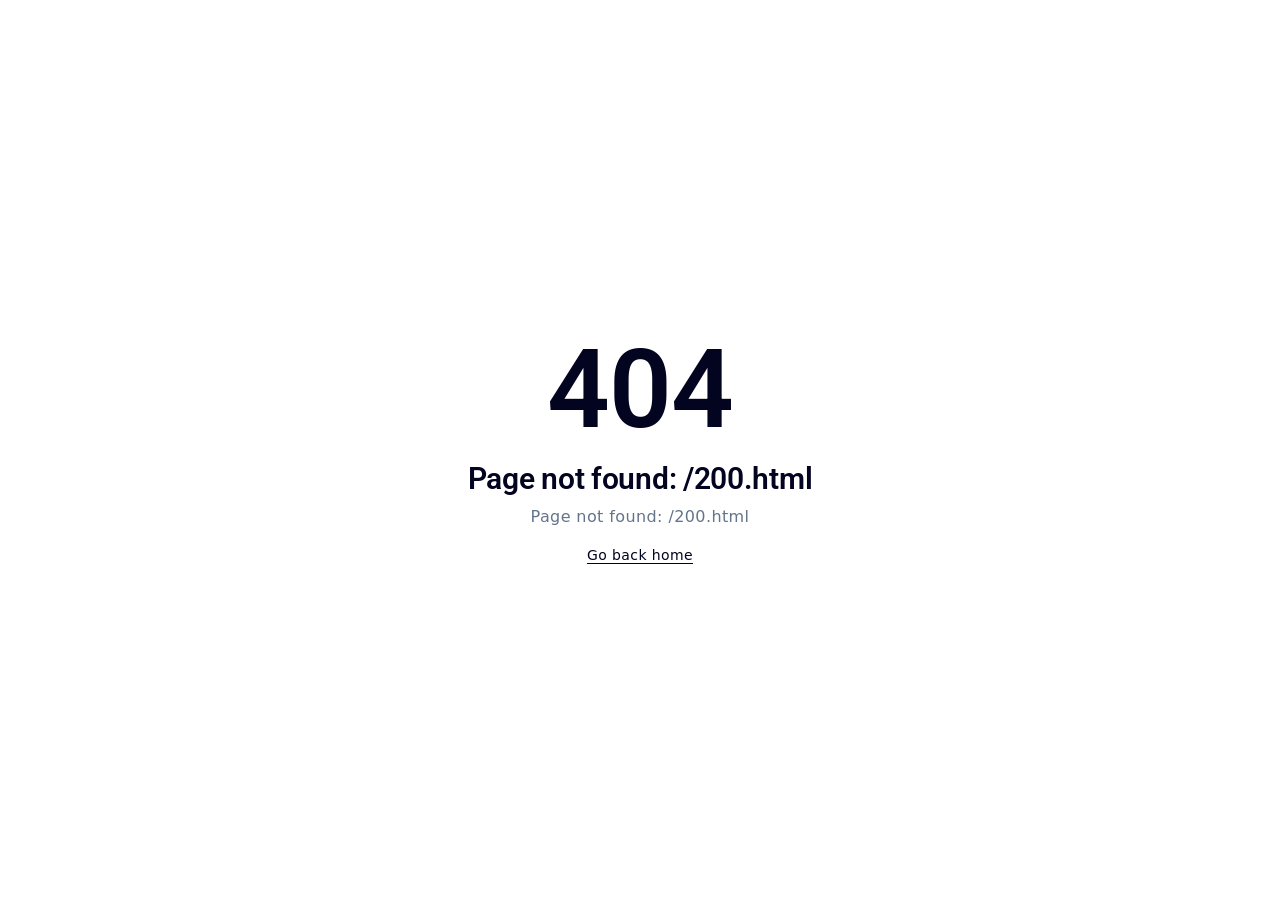
==== 200.html @ a13f9a9d "build 2" ====
<!DOCTYPE html><html  lang="ru"><head><meta charset="utf-8"><meta name="viewport" content="width=device-width, initial-scale=1"><title>Landdes Awards — Лучший ландшафтный дизайн 2026</title><script type="importmap">{"imports":{"#entry":"/_nuxt/BQQz75aR.js"}}</script><link rel="stylesheet" href="/_nuxt/entry.EcX6cOQs.css" crossorigin><link rel="modulepreload" as="script" crossorigin href="/_nuxt/BQQz75aR.js"><link rel="modulepreload" as="script" crossorigin href="/_nuxt/Dq4jYd32.js"><link rel="modulepreload" as="script" crossorigin href="/_nuxt/DKOKXO7L.js"><script type="module" src="/_nuxt/BQQz75aR.js" crossorigin></script><link rel="prefetch" as="script" crossorigin href="/_nuxt/DcgBJ-4U.js"><link rel="prefetch" as="script" crossorigin href="/_nuxt/CgiiPdsq.js"><meta name="description" content="Независимый конкурс в сфере ландшафтного дизайна. Определите победителя народным голосованием."></head><body><div id="__nuxt"></div><div id="teleports"></div><script>window.__NUXT__={};window.__NUXT__.config={public:{},app:{baseURL:"/",buildId:"9a06eee6-d10e-4f73-b62c-2b2a1539cd68",buildAssetsDir:"/_nuxt/",cdnURL:""}}</script><script type="application/json" data-nuxt-data="nuxt-app" data-ssr="false" id="__NUXT_DATA__">[{"prerenderedAt":1,"serverRendered":2},1787325636079,false]</script></body></html>
---- _nuxt/entry.EcX6cOQs.css ----
@import "https://fonts.googleapis.com/css2?family=Roboto:wght@300;400;500;700;900&display=swap";:root{--green:#2a7d2e;--green-light:#4caf50;--dark:#1e1e1e;--muted:#5f6b60;--line:#e4eae5;--container:1440px;--gutter:70px;--radius:12px}*,:after,:before{box-sizing:border-box}html{scroll-behavior:smooth}body{color:var(--dark);background:#fff;font-size:16px;line-height:1.6}body,h1,h2,h3,h4{margin:0;font-family:Roboto,system-ui,sans-serif}h1,h2,h3,h4{letter-spacing:-.01em;line-height:1.15}p{margin:0}a{color:inherit;text-decoration:none}img{max-width:100%;display:block}ul{margin:0;padding:0;list-style:none}.container{width:100%;max-width:var(--container);padding-inline:var(--gutter);margin-inline:auto}.container--flush{padding-inline:0}.btn{cursor:pointer;border:1px solid #0000;border-radius:6px;justify-content:center;align-items:center;gap:8px;padding:12px 26px;font-family:Roboto,sans-serif;font-size:15px;font-weight:500;transition:background-color .2s,color .2s,border-color .2s;display:inline-flex}.btn--primary{background:var(--green);color:#fff}.btn--primary:hover{background:#22682a}.btn--outline{color:var(--green);border-color:var(--green);background:#fff}.btn--outline:hover{background:var(--green);color:#fff}.section{padding:96px 0;position:relative}.eyebrow{color:var(--green);align-items:center;gap:8px;font-family:Roboto,sans-serif;font-size:20px;font-weight:700;display:inline-flex}.eyebrow img{width:20px}.section-title{margin-top:14px;font-size:clamp(30px,3.8vw,54px);font-weight:700;line-height:1.25}.section-title span{color:var(--green)}.lead{color:var(--muted);max-width:46ch;margin-top:18px;font-size:17px}@media (width<=1200px){:root{--gutter:40px}}@media (width<=900px){:root{--gutter:24px}.section{padding:64px 0}.lead{max-width:none}}@media (width<=600px){:root{--gutter:16px}body{font-size:15px}.section{padding:48px 0}.btn{padding:12px 20px;font-size:14px}}
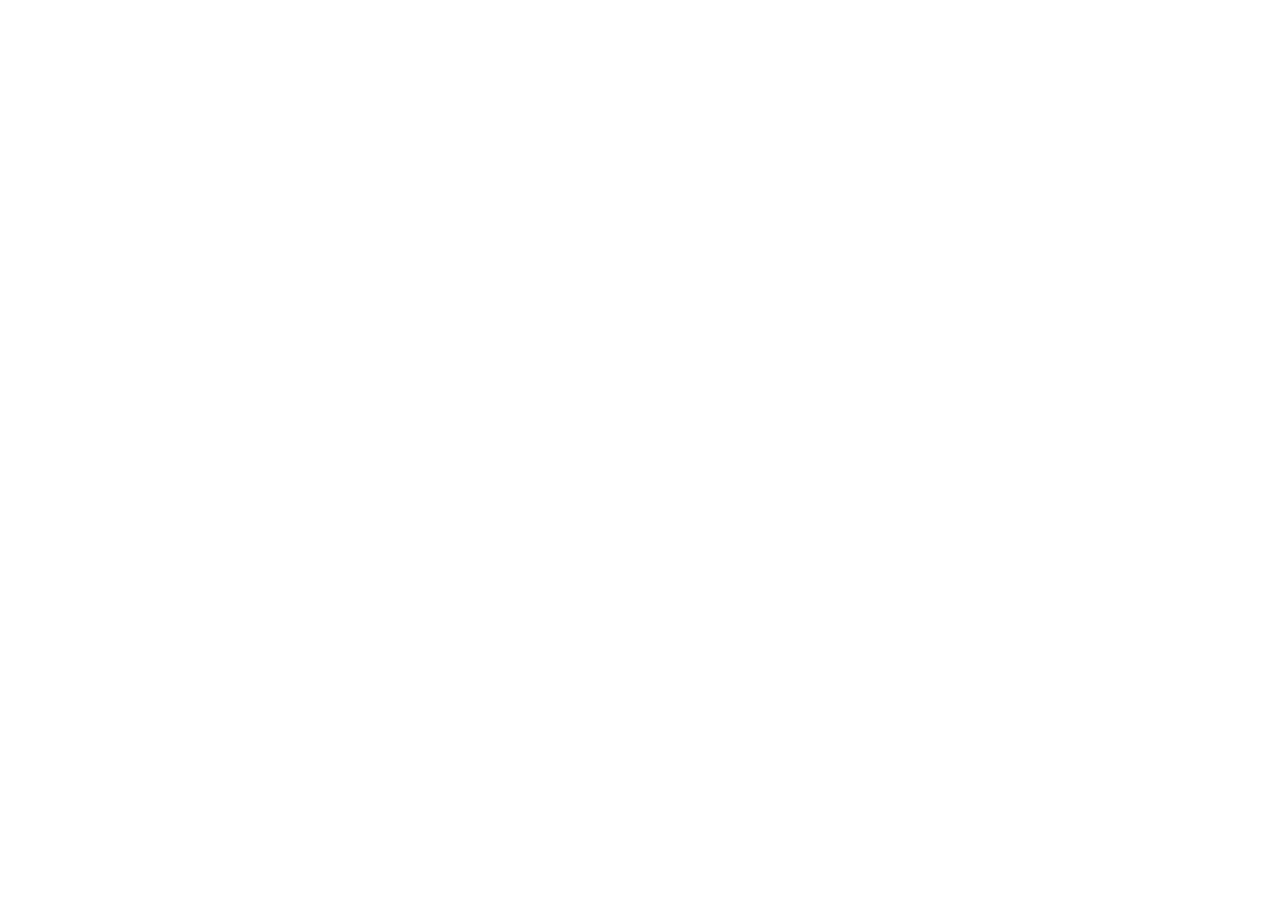
==== commit 926e57fd: "build_3" ====
--- a/200.html
+++ b/200.html
@@ -1 +1 @@
-<!DOCTYPE html><html  lang="ru"><head><meta charset="utf-8"><meta name="viewport" content="width=device-width, initial-scale=1"><title>Landdes Awards — Лучший ландшафтный дизайн 2026</title><script type="importmap">{"imports":{"#entry":"/_nuxt/BQQz75aR.js"}}</script><link rel="stylesheet" href="/_nuxt/entry.EcX6cOQs.css" crossorigin><link rel="modulepreload" as="script" crossorigin href="/_nuxt/BQQz75aR.js"><link rel="modulepreload" as="script" crossorigin href="/_nuxt/Dq4jYd32.js"><link rel="modulepreload" as="script" crossorigin href="/_nuxt/DKOKXO7L.js"><script type="module" src="/_nuxt/BQQz75aR.js" crossorigin></script><link rel="prefetch" as="script" crossorigin href="/_nuxt/DcgBJ-4U.js"><link rel="prefetch" as="script" crossorigin href="/_nuxt/CgiiPdsq.js"><meta name="description" content="Независимый конкурс в сфере ландшафтного дизайна. Определите победителя народным голосованием."></head><body><div id="__nuxt"></div><div id="teleports"></div><script>window.__NUXT__={};window.__NUXT__.config={public:{},app:{baseURL:"/",buildId:"9a06eee6-d10e-4f73-b62c-2b2a1539cd68",buildAssetsDir:"/_nuxt/",cdnURL:""}}</script><script type="application/json" data-nuxt-data="nuxt-app" data-ssr="false" id="__NUXT_DATA__">[{"prerenderedAt":1,"serverRendered":2},1787325636079,false]</script></body></html>+<!DOCTYPE html><html  lang="ru"><head><meta charset="utf-8"><meta name="viewport" content="width=device-width, initial-scale=1"><title>Landdes Awards — Лучший ландшафтный дизайн 2026</title><script type="importmap">{"imports":{"#entry":"/landscape_preview/_nuxt/BQQz75aR.js"}}</script><link rel="stylesheet" href="/landscape_preview/_nuxt/entry.EcX6cOQs.css" crossorigin><link rel="modulepreload" as="script" crossorigin href="/landscape_preview/_nuxt/BQQz75aR.js"><link rel="modulepreload" as="script" crossorigin href="/landscape_preview/_nuxt/Dq4jYd32.js"><link rel="modulepreload" as="script" crossorigin href="/landscape_preview/_nuxt/DKOKXO7L.js"><script type="module" src="/landscape_preview/_nuxt/BQQz75aR.js" crossorigin></script><link rel="prefetch" as="script" crossorigin href="/landscape_preview/_nuxt/DcgBJ-4U.js"><link rel="prefetch" as="script" crossorigin href="/landscape_preview/_nuxt/CgiiPdsq.js"><meta name="description" content="Независимый конкурс в сфере ландшафтного дизайна. Определите победителя народным голосованием."></head><body><div id="__nuxt"></div><div id="teleports"></div><script>window.__NUXT__={};window.__NUXT__.config={public:{},app:{baseURL:"/landscape_preview",buildId:"11275106-c9f3-47a9-a45b-8c27ac40d244",buildAssetsDir:"/_nuxt/",cdnURL:""}}</script><script type="application/json" data-nuxt-data="nuxt-app" data-ssr="false" id="__NUXT_DATA__">[{"prerenderedAt":1,"serverRendered":2},1787326136516,false]</script></body></html>
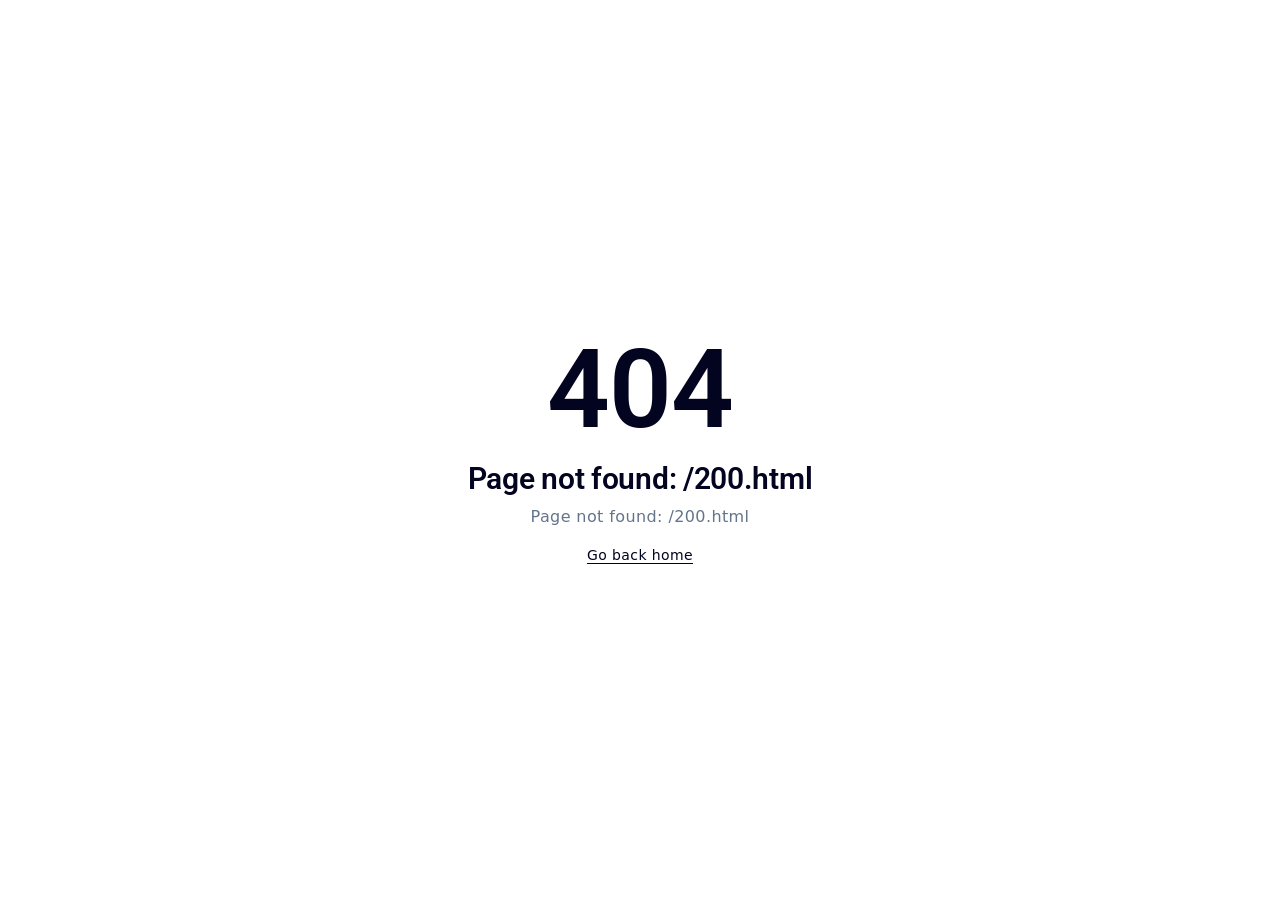
==== commit efbd7858: "build_4" ====
--- a/200.html
+++ b/200.html
@@ -1 +1 @@
-<!DOCTYPE html><html  lang="ru"><head><meta charset="utf-8"><meta name="viewport" content="width=device-width, initial-scale=1"><title>Landdes Awards — Лучший ландшафтный дизайн 2026</title><script type="importmap">{"imports":{"#entry":"/landscape_preview/_nuxt/BQQz75aR.js"}}</script><link rel="stylesheet" href="/landscape_preview/_nuxt/entry.EcX6cOQs.css" crossorigin><link rel="modulepreload" as="script" crossorigin href="/landscape_preview/_nuxt/BQQz75aR.js"><link rel="modulepreload" as="script" crossorigin href="/landscape_preview/_nuxt/Dq4jYd32.js"><link rel="modulepreload" as="script" crossorigin href="/landscape_preview/_nuxt/DKOKXO7L.js"><script type="module" src="/landscape_preview/_nuxt/BQQz75aR.js" crossorigin></script><link rel="prefetch" as="script" crossorigin href="/landscape_preview/_nuxt/DcgBJ-4U.js"><link rel="prefetch" as="script" crossorigin href="/landscape_preview/_nuxt/CgiiPdsq.js"><meta name="description" content="Независимый конкурс в сфере ландшафтного дизайна. Определите победителя народным голосованием."></head><body><div id="__nuxt"></div><div id="teleports"></div><script>window.__NUXT__={};window.__NUXT__.config={public:{},app:{baseURL:"/landscape_preview",buildId:"11275106-c9f3-47a9-a45b-8c27ac40d244",buildAssetsDir:"/_nuxt/",cdnURL:""}}</script><script type="application/json" data-nuxt-data="nuxt-app" data-ssr="false" id="__NUXT_DATA__">[{"prerenderedAt":1,"serverRendered":2},1787326136516,false]</script></body></html>+<!DOCTYPE html><html  lang="ru"><head><meta charset="utf-8"><meta name="viewport" content="width=device-width, initial-scale=1"><title>Landdes Awards — Лучший ландшафтный дизайн 2026</title><script type="importmap">{"imports":{"#entry":"/_nuxt/BQQz75aR.js"}}</script><link rel="stylesheet" href="/_nuxt/entry.EcX6cOQs.css" crossorigin><link rel="modulepreload" as="script" crossorigin href="/_nuxt/BQQz75aR.js"><link rel="modulepreload" as="script" crossorigin href="/_nuxt/Dq4jYd32.js"><link rel="modulepreload" as="script" crossorigin href="/_nuxt/DKOKXO7L.js"><script type="module" src="/_nuxt/BQQz75aR.js" crossorigin></script><link rel="prefetch" as="script" crossorigin href="/_nuxt/DcgBJ-4U.js"><link rel="prefetch" as="script" crossorigin href="/_nuxt/CgiiPdsq.js"><meta name="description" content="Независимый конкурс в сфере ландшафтного дизайна. Определите победителя народным голосованием."></head><body><div id="__nuxt"></div><div id="teleports"></div><script>window.__NUXT__={};window.__NUXT__.config={public:{},app:{baseURL:"/",buildId:"34cde119-3c7c-41f9-afae-27bebb7071be",buildAssetsDir:"/_nuxt/",cdnURL:""}}</script><script type="application/json" data-nuxt-data="nuxt-app" data-ssr="false" id="__NUXT_DATA__">[{"prerenderedAt":1,"serverRendered":2},1787326282668,false]</script></body></html>
--- a/_nuxt/entry.EcX6cOQs.css
+++ b/_nuxt/entry.EcX6cOQs.css
@@ -0,0 +1 @@
+@import "https://fonts.googleapis.com/css2?family=Roboto:wght@300;400;500;700;900&display=swap";:root{--green:#2a7d2e;--green-light:#4caf50;--dark:#1e1e1e;--muted:#5f6b60;--line:#e4eae5;--container:1440px;--gutter:70px;--radius:12px}*,:after,:before{box-sizing:border-box}html{scroll-behavior:smooth}body{color:var(--dark);background:#fff;font-size:16px;line-height:1.6}body,h1,h2,h3,h4{margin:0;font-family:Roboto,system-ui,sans-serif}h1,h2,h3,h4{letter-spacing:-.01em;line-height:1.15}p{margin:0}a{color:inherit;text-decoration:none}img{max-width:100%;display:block}ul{margin:0;padding:0;list-style:none}.container{width:100%;max-width:var(--container);padding-inline:var(--gutter);margin-inline:auto}.container--flush{padding-inline:0}.btn{cursor:pointer;border:1px solid #0000;border-radius:6px;justify-content:center;align-items:center;gap:8px;padding:12px 26px;font-family:Roboto,sans-serif;font-size:15px;font-weight:500;transition:background-color .2s,color .2s,border-color .2s;display:inline-flex}.btn--primary{background:var(--green);color:#fff}.btn--primary:hover{background:#22682a}.btn--outline{color:var(--green);border-color:var(--green);background:#fff}.btn--outline:hover{background:var(--green);color:#fff}.section{padding:96px 0;position:relative}.eyebrow{color:var(--green);align-items:center;gap:8px;font-family:Roboto,sans-serif;font-size:20px;font-weight:700;display:inline-flex}.eyebrow img{width:20px}.section-title{margin-top:14px;font-size:clamp(30px,3.8vw,54px);font-weight:700;line-height:1.25}.section-title span{color:var(--green)}.lead{color:var(--muted);max-width:46ch;margin-top:18px;font-size:17px}@media (width<=1200px){:root{--gutter:40px}}@media (width<=900px){:root{--gutter:24px}.section{padding:64px 0}.lead{max-width:none}}@media (width<=600px){:root{--gutter:16px}body{font-size:15px}.section{padding:48px 0}.btn{padding:12px 20px;font-size:14px}}
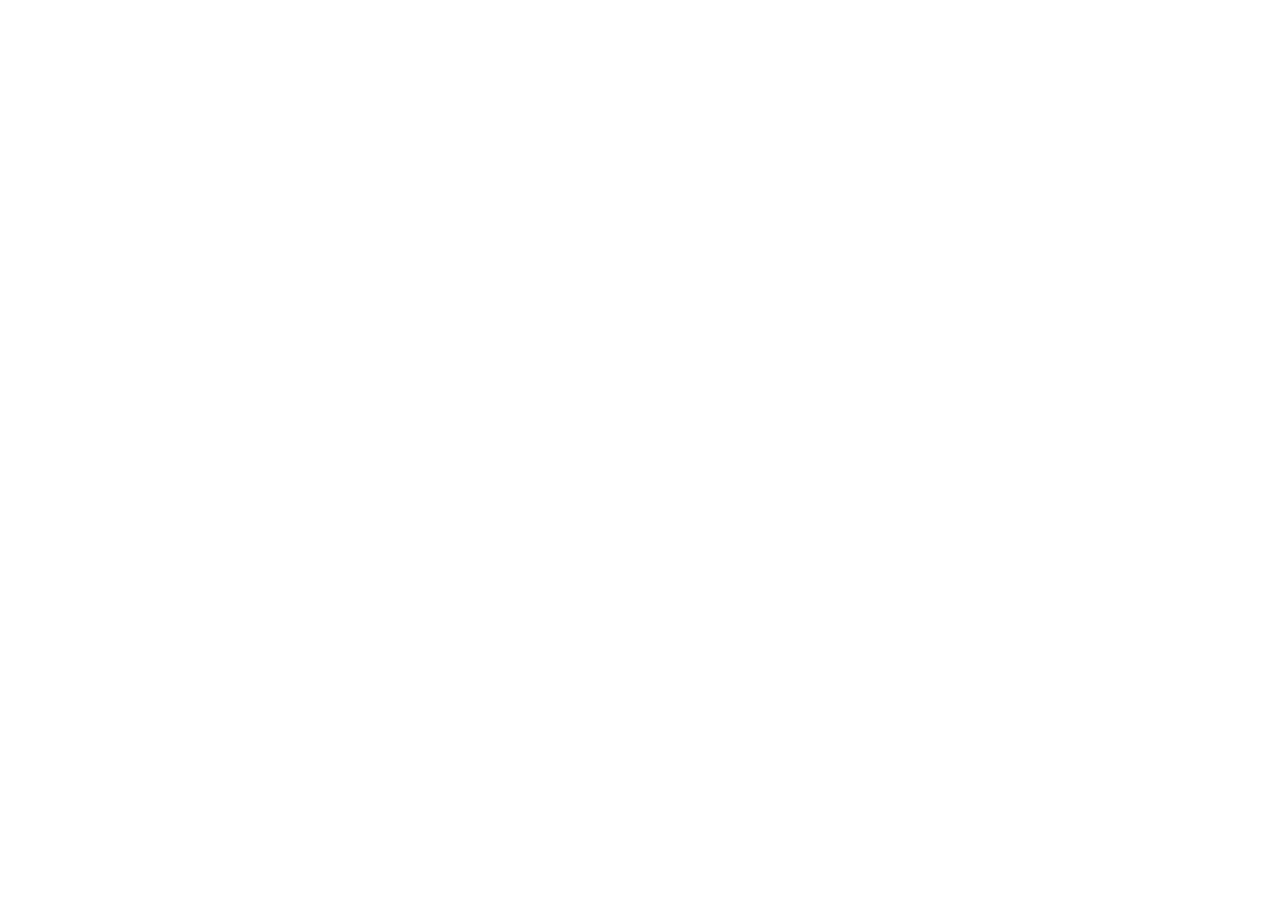
==== commit fa779722: "build_5" ====
--- a/200.html
+++ b/200.html
@@ -1 +1 @@
-<!DOCTYPE html><html  lang="ru"><head><meta charset="utf-8"><meta name="viewport" content="width=device-width, initial-scale=1"><title>Landdes Awards — Лучший ландшафтный дизайн 2026</title><script type="importmap">{"imports":{"#entry":"/_nuxt/BQQz75aR.js"}}</script><link rel="stylesheet" href="/_nuxt/entry.EcX6cOQs.css" crossorigin><link rel="modulepreload" as="script" crossorigin href="/_nuxt/BQQz75aR.js"><link rel="modulepreload" as="script" crossorigin href="/_nuxt/Dq4jYd32.js"><link rel="modulepreload" as="script" crossorigin href="/_nuxt/DKOKXO7L.js"><script type="module" src="/_nuxt/BQQz75aR.js" crossorigin></script><link rel="prefetch" as="script" crossorigin href="/_nuxt/DcgBJ-4U.js"><link rel="prefetch" as="script" crossorigin href="/_nuxt/CgiiPdsq.js"><meta name="description" content="Независимый конкурс в сфере ландшафтного дизайна. Определите победителя народным голосованием."></head><body><div id="__nuxt"></div><div id="teleports"></div><script>window.__NUXT__={};window.__NUXT__.config={public:{},app:{baseURL:"/",buildId:"34cde119-3c7c-41f9-afae-27bebb7071be",buildAssetsDir:"/_nuxt/",cdnURL:""}}</script><script type="application/json" data-nuxt-data="nuxt-app" data-ssr="false" id="__NUXT_DATA__">[{"prerenderedAt":1,"serverRendered":2},1787326282668,false]</script></body></html>+<!DOCTYPE html><html  lang="ru"><head><meta charset="utf-8"><meta name="viewport" content="width=device-width, initial-scale=1"><title>Landdes Awards — Лучший ландшафтный дизайн 2026</title><script type="importmap">{"imports":{"#entry":"/landscape_preview/_nuxt/BQQz75aR.js"}}</script><link rel="stylesheet" href="/landscape_preview/_nuxt/entry.EcX6cOQs.css" crossorigin><link rel="modulepreload" as="script" crossorigin href="/landscape_preview/_nuxt/BQQz75aR.js"><link rel="modulepreload" as="script" crossorigin href="/landscape_preview/_nuxt/Dq4jYd32.js"><link rel="modulepreload" as="script" crossorigin href="/landscape_preview/_nuxt/DKOKXO7L.js"><script type="module" src="/landscape_preview/_nuxt/BQQz75aR.js" crossorigin></script><link rel="prefetch" as="script" crossorigin href="/landscape_preview/_nuxt/DcgBJ-4U.js"><link rel="prefetch" as="script" crossorigin href="/landscape_preview/_nuxt/CgiiPdsq.js"><meta name="description" content="Независимый конкурс в сфере ландшафтного дизайна. Определите победителя народным голосованием."></head><body><div id="__nuxt"></div><div id="teleports"></div><script>window.__NUXT__={};window.__NUXT__.config={public:{},app:{baseURL:"/landscape_preview/",buildId:"5382a110-bb6a-43d2-b536-b8ae97a2d44d",buildAssetsDir:"/_nuxt/",cdnURL:""}}</script><script type="application/json" data-nuxt-data="nuxt-app" data-ssr="false" id="__NUXT_DATA__">[{"prerenderedAt":1,"serverRendered":2},1787326490464,false]</script></body></html>
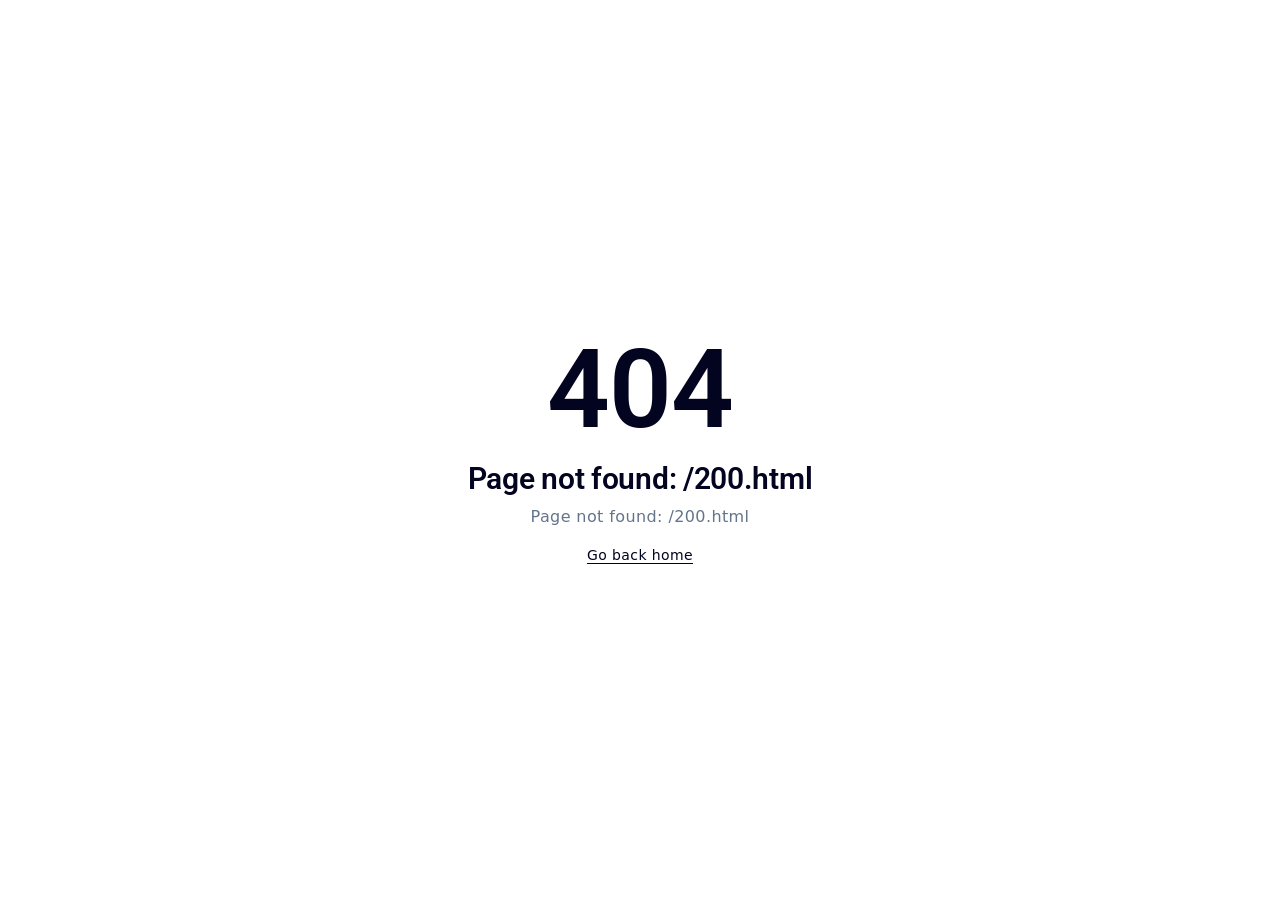
==== commit 38954356: "new builf" ====
--- a/200.html
+++ b/200.html
@@ -1 +1 @@
-<!DOCTYPE html><html  lang="ru"><head><meta charset="utf-8"><meta name="viewport" content="width=device-width, initial-scale=1"><title>Landdes Awards — Лучший ландшафтный дизайн 2026</title><script type="importmap">{"imports":{"#entry":"/landscape_preview/_nuxt/BQQz75aR.js"}}</script><link rel="stylesheet" href="/landscape_preview/_nuxt/entry.EcX6cOQs.css" crossorigin><link rel="modulepreload" as="script" crossorigin href="/landscape_preview/_nuxt/BQQz75aR.js"><link rel="modulepreload" as="script" crossorigin href="/landscape_preview/_nuxt/Dq4jYd32.js"><link rel="modulepreload" as="script" crossorigin href="/landscape_preview/_nuxt/DKOKXO7L.js"><script type="module" src="/landscape_preview/_nuxt/BQQz75aR.js" crossorigin></script><link rel="prefetch" as="script" crossorigin href="/landscape_preview/_nuxt/DcgBJ-4U.js"><link rel="prefetch" as="script" crossorigin href="/landscape_preview/_nuxt/CgiiPdsq.js"><meta name="description" content="Независимый конкурс в сфере ландшафтного дизайна. Определите победителя народным голосованием."></head><body><div id="__nuxt"></div><div id="teleports"></div><script>window.__NUXT__={};window.__NUXT__.config={public:{},app:{baseURL:"/landscape_preview/",buildId:"5382a110-bb6a-43d2-b536-b8ae97a2d44d",buildAssetsDir:"/_nuxt/",cdnURL:""}}</script><script type="application/json" data-nuxt-data="nuxt-app" data-ssr="false" id="__NUXT_DATA__">[{"prerenderedAt":1,"serverRendered":2},1787326490464,false]</script></body></html>+<!DOCTYPE html><html  lang="ru"><head><meta charset="utf-8"><meta name="viewport" content="width=device-width, initial-scale=1"><title>Landdes Awards — Лучший ландшафтный дизайн 2026</title><script type="importmap">{"imports":{"#entry":"/_nuxt/D7ZQo1QE.js"}}</script><link rel="stylesheet" href="/_nuxt/entry.EcX6cOQs.css" crossorigin><link rel="modulepreload" as="script" crossorigin href="/_nuxt/D7ZQo1QE.js"><link rel="modulepreload" as="script" crossorigin href="/_nuxt/Dq4jYd32.js"><link rel="modulepreload" as="script" crossorigin href="/_nuxt/DKOKXO7L.js"><script type="module" src="/_nuxt/D7ZQo1QE.js" crossorigin></script><link rel="prefetch" as="style" crossorigin href="/_nuxt/error-404.Bb87HomL.css"><link rel="prefetch" as="script" crossorigin href="/_nuxt/DcgBJ-4U.js"><link rel="prefetch" as="style" crossorigin href="/_nuxt/error-500.Bwd7zAaE.css"><link rel="prefetch" as="script" crossorigin href="/_nuxt/CgiiPdsq.js"><meta name="description" content="Независимый конкурс в сфере ландшафтного дизайна. Определите победителя народным голосованием."></head><body><div id="__nuxt"></div><div id="teleports"></div><script>window.__NUXT__={};window.__NUXT__.config={public:{},app:{baseURL:"/",buildId:"0ad4ac2f-a8d1-4909-ad50-5a1ce92d6fba",buildAssetsDir:"/_nuxt/",cdnURL:""}}</script><script type="application/json" data-nuxt-data="nuxt-app" data-ssr="false" id="__NUXT_DATA__">[{"prerenderedAt":1,"serverRendered":2},1787411649549,false]</script></body></html>
--- a/_nuxt/entry.EcX6cOQs.css
+++ b/_nuxt/entry.EcX6cOQs.css
@@ -0,0 +1 @@
+@import "https://fonts.googleapis.com/css2?family=Roboto:wght@300;400;500;700;900&display=swap";:root{--green:#2a7d2e;--green-light:#4caf50;--dark:#1e1e1e;--muted:#5f6b60;--line:#e4eae5;--container:1440px;--gutter:70px;--radius:12px}*,:after,:before{box-sizing:border-box}html{scroll-behavior:smooth}body{color:var(--dark);background:#fff;font-size:16px;line-height:1.6}body,h1,h2,h3,h4{margin:0;font-family:Roboto,system-ui,sans-serif}h1,h2,h3,h4{letter-spacing:-.01em;line-height:1.15}p{margin:0}a{color:inherit;text-decoration:none}img{max-width:100%;display:block}ul{margin:0;padding:0;list-style:none}.container{width:100%;max-width:var(--container);padding-inline:var(--gutter);margin-inline:auto}.container--flush{padding-inline:0}.btn{cursor:pointer;border:1px solid #0000;border-radius:6px;justify-content:center;align-items:center;gap:8px;padding:12px 26px;font-family:Roboto,sans-serif;font-size:15px;font-weight:500;transition:background-color .2s,color .2s,border-color .2s;display:inline-flex}.btn--primary{background:var(--green);color:#fff}.btn--primary:hover{background:#22682a}.btn--outline{color:var(--green);border-color:var(--green);background:#fff}.btn--outline:hover{background:var(--green);color:#fff}.section{padding:96px 0;position:relative}.eyebrow{color:var(--green);align-items:center;gap:8px;font-family:Roboto,sans-serif;font-size:20px;font-weight:700;display:inline-flex}.eyebrow img{width:20px}.section-title{margin-top:14px;font-size:clamp(30px,3.8vw,54px);font-weight:700;line-height:1.25}.section-title span{color:var(--green)}.lead{color:var(--muted);max-width:46ch;margin-top:18px;font-size:17px}@media (width<=1200px){:root{--gutter:40px}}@media (width<=900px){:root{--gutter:24px}.section{padding:64px 0}.lead{max-width:none}}@media (width<=600px){:root{--gutter:16px}body{font-size:15px}.section{padding:48px 0}.btn{padding:12px 20px;font-size:14px}}
--- a/_nuxt/error-404.Bb87HomL.css
+++ b/_nuxt/error-404.Bb87HomL.css
@@ -0,0 +1 @@
+.grid[data-v-b8cc6c10]{display:grid}.mb-2[data-v-b8cc6c10]{margin-bottom:.5rem}.mb-4[data-v-b8cc6c10]{margin-bottom:1rem}.max-w-520px[data-v-b8cc6c10]{max-width:520px}.min-h-screen[data-v-b8cc6c10]{min-height:100vh}.w-full[data-v-b8cc6c10]{width:100%}.flex[data-v-b8cc6c10]{display:flex}.place-content-center[data-v-b8cc6c10]{place-content:center}.items-center[data-v-b8cc6c10]{align-items:center}.justify-center[data-v-b8cc6c10]{justify-content:center}.overflow-hidden[data-v-b8cc6c10]{overflow:hidden}.bg-white[data-v-b8cc6c10]{--un-bg-opacity:1;background-color:rgb(255 255 255/var(--un-bg-opacity))}.px-2[data-v-b8cc6c10]{padding-left:.5rem;padding-right:.5rem}.text-center[data-v-b8cc6c10]{text-align:center}.text-\[80px\][data-v-b8cc6c10]{font-size:80px}.text-2xl[data-v-b8cc6c10]{font-size:1.5rem;line-height:2rem}.text-sm[data-v-b8cc6c10]{font-size:.875rem;line-height:1.25rem}.text-\[\#020420\][data-v-b8cc6c10]{--un-text-opacity:1;color:rgb(2 4 32/var(--un-text-opacity))}.text-\[\#64748B\][data-v-b8cc6c10]{--un-text-opacity:1;color:rgb(100 116 139/var(--un-text-opacity))}.hover\:text-\[\#00DC82\][data-v-b8cc6c10]:hover{--un-text-opacity:1;color:rgb(0 220 130/var(--un-text-opacity))}.font-medium[data-v-b8cc6c10]{font-weight:500}.font-semibold[data-v-b8cc6c10]{font-weight:600}.leading-none[data-v-b8cc6c10]{line-height:1}.tracking-wide[data-v-b8cc6c10]{letter-spacing:.025em}.font-sans[data-v-b8cc6c10]{font-family:ui-sans-serif,system-ui,-apple-system,BlinkMacSystemFont,Segoe UI,Roboto,Helvetica Neue,Arial,Noto Sans,sans-serif,Apple Color Emoji,Segoe UI Emoji,Segoe UI Symbol,Noto Color Emoji}.tabular-nums[data-v-b8cc6c10]{--un-numeric-spacing:tabular-nums;font-variant-numeric:var(--un-ordinal) var(--un-slashed-zero) var(--un-numeric-figure) var(--un-numeric-spacing) var(--un-numeric-fraction)}.underline[data-v-b8cc6c10]{text-decoration-line:underline}.underline-offset-3[data-v-b8cc6c10]{text-underline-offset:3px}.antialiased[data-v-b8cc6c10]{-webkit-font-smoothing:antialiased;-moz-osx-font-smoothing:grayscale}@media (prefers-color-scheme:dark){.dark\:bg-\[\#020420\][data-v-b8cc6c10]{--un-bg-opacity:1;background-color:rgb(2 4 32/var(--un-bg-opacity))}.dark\:text-white[data-v-b8cc6c10]{--un-text-opacity:1;color:rgb(255 255 255/var(--un-text-opacity))}}@media (width>=640px){.sm\:text-\[110px\][data-v-b8cc6c10]{font-size:110px}.sm\:text-3xl[data-v-b8cc6c10]{font-size:1.875rem;line-height:2.25rem}}
--- a/_nuxt/error-500.Bwd7zAaE.css
+++ b/_nuxt/error-500.Bwd7zAaE.css
@@ -0,0 +1 @@
+.grid[data-v-f91406c7]{display:grid}.mb-2[data-v-f91406c7]{margin-bottom:.5rem}.mb-4[data-v-f91406c7]{margin-bottom:1rem}.max-w-520px[data-v-f91406c7]{max-width:520px}.min-h-screen[data-v-f91406c7]{min-height:100vh}.place-content-center[data-v-f91406c7]{place-content:center}.overflow-hidden[data-v-f91406c7]{overflow:hidden}.bg-white[data-v-f91406c7]{--un-bg-opacity:1;background-color:rgb(255 255 255/var(--un-bg-opacity))}.px-2[data-v-f91406c7]{padding-left:.5rem;padding-right:.5rem}.text-center[data-v-f91406c7]{text-align:center}.text-\[80px\][data-v-f91406c7]{font-size:80px}.text-2xl[data-v-f91406c7]{font-size:1.5rem;line-height:2rem}.text-\[\#020420\][data-v-f91406c7]{--un-text-opacity:1;color:rgb(2 4 32/var(--un-text-opacity))}.text-\[\#64748B\][data-v-f91406c7]{--un-text-opacity:1;color:rgb(100 116 139/var(--un-text-opacity))}.font-semibold[data-v-f91406c7]{font-weight:600}.leading-none[data-v-f91406c7]{line-height:1}.tracking-wide[data-v-f91406c7]{letter-spacing:.025em}.font-sans[data-v-f91406c7]{font-family:ui-sans-serif,system-ui,-apple-system,BlinkMacSystemFont,Segoe UI,Roboto,Helvetica Neue,Arial,Noto Sans,sans-serif,Apple Color Emoji,Segoe UI Emoji,Segoe UI Symbol,Noto Color Emoji}.tabular-nums[data-v-f91406c7]{--un-numeric-spacing:tabular-nums;font-variant-numeric:var(--un-ordinal) var(--un-slashed-zero) var(--un-numeric-figure) var(--un-numeric-spacing) var(--un-numeric-fraction)}.antialiased[data-v-f91406c7]{-webkit-font-smoothing:antialiased;-moz-osx-font-smoothing:grayscale}@media (prefers-color-scheme:dark){.dark\:bg-\[\#020420\][data-v-f91406c7]{--un-bg-opacity:1;background-color:rgb(2 4 32/var(--un-bg-opacity))}.dark\:text-white[data-v-f91406c7]{--un-text-opacity:1;color:rgb(255 255 255/var(--un-text-opacity))}}@media (width>=640px){.sm\:text-\[110px\][data-v-f91406c7]{font-size:110px}.sm\:text-3xl[data-v-f91406c7]{font-size:1.875rem;line-height:2.25rem}}
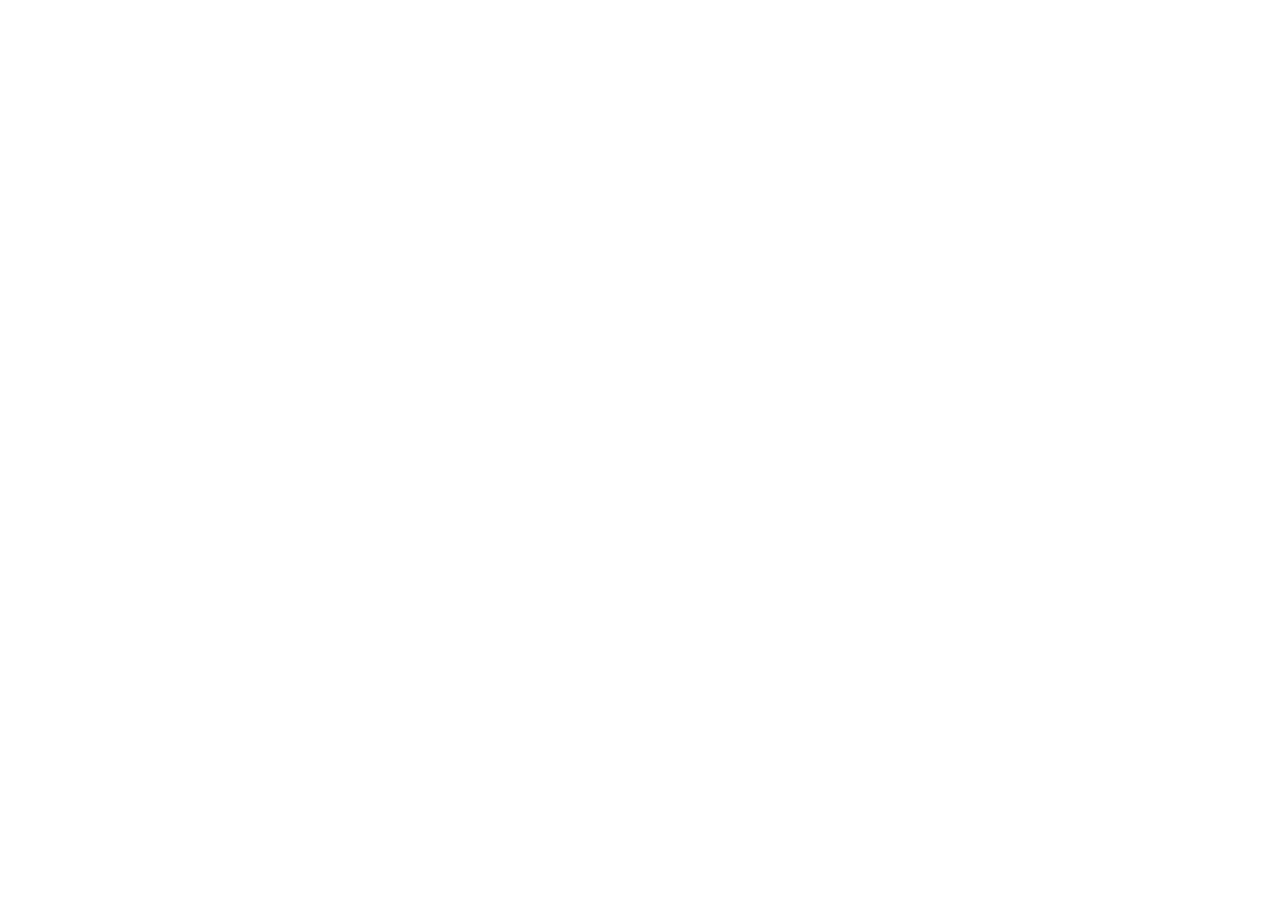
==== commit 7cc07d42: "build with environment" ====
--- a/200.html
+++ b/200.html
@@ -1 +1 @@
-<!DOCTYPE html><html  lang="ru"><head><meta charset="utf-8"><meta name="viewport" content="width=device-width, initial-scale=1"><title>Landdes Awards — Лучший ландшафтный дизайн 2026</title><script type="importmap">{"imports":{"#entry":"/_nuxt/D7ZQo1QE.js"}}</script><link rel="stylesheet" href="/_nuxt/entry.EcX6cOQs.css" crossorigin><link rel="modulepreload" as="script" crossorigin href="/_nuxt/D7ZQo1QE.js"><link rel="modulepreload" as="script" crossorigin href="/_nuxt/Dq4jYd32.js"><link rel="modulepreload" as="script" crossorigin href="/_nuxt/DKOKXO7L.js"><script type="module" src="/_nuxt/D7ZQo1QE.js" crossorigin></script><link rel="prefetch" as="style" crossorigin href="/_nuxt/error-404.Bb87HomL.css"><link rel="prefetch" as="script" crossorigin href="/_nuxt/DcgBJ-4U.js"><link rel="prefetch" as="style" crossorigin href="/_nuxt/error-500.Bwd7zAaE.css"><link rel="prefetch" as="script" crossorigin href="/_nuxt/CgiiPdsq.js"><meta name="description" content="Независимый конкурс в сфере ландшафтного дизайна. Определите победителя народным голосованием."></head><body><div id="__nuxt"></div><div id="teleports"></div><script>window.__NUXT__={};window.__NUXT__.config={public:{},app:{baseURL:"/",buildId:"0ad4ac2f-a8d1-4909-ad50-5a1ce92d6fba",buildAssetsDir:"/_nuxt/",cdnURL:""}}</script><script type="application/json" data-nuxt-data="nuxt-app" data-ssr="false" id="__NUXT_DATA__">[{"prerenderedAt":1,"serverRendered":2},1787411649549,false]</script></body></html>+<!DOCTYPE html><html  lang="ru"><head><meta charset="utf-8"><meta name="viewport" content="width=device-width, initial-scale=1"><title>Landdes Awards — Лучший ландшафтный дизайн 2026</title><script type="importmap">{"imports":{"#entry":"/landscape_preview/_nuxt/D7ZQo1QE.js"}}</script><link rel="stylesheet" href="/landscape_preview/_nuxt/entry.EcX6cOQs.css" crossorigin><link rel="modulepreload" as="script" crossorigin href="/landscape_preview/_nuxt/D7ZQo1QE.js"><link rel="modulepreload" as="script" crossorigin href="/landscape_preview/_nuxt/Dq4jYd32.js"><link rel="modulepreload" as="script" crossorigin href="/landscape_preview/_nuxt/DKOKXO7L.js"><script type="module" src="/landscape_preview/_nuxt/D7ZQo1QE.js" crossorigin></script><link rel="prefetch" as="style" crossorigin href="/landscape_preview/_nuxt/error-404.Bb87HomL.css"><link rel="prefetch" as="script" crossorigin href="/landscape_preview/_nuxt/DcgBJ-4U.js"><link rel="prefetch" as="style" crossorigin href="/landscape_preview/_nuxt/error-500.Bwd7zAaE.css"><link rel="prefetch" as="script" crossorigin href="/landscape_preview/_nuxt/CgiiPdsq.js"><meta name="description" content="Независимый конкурс в сфере ландшафтного дизайна. Определите победителя народным голосованием."></head><body><div id="__nuxt"></div><div id="teleports"></div><script>window.__NUXT__={};window.__NUXT__.config={public:{},app:{baseURL:"/landscape_preview/",buildId:"2256454d-aed3-4d4f-bddc-bce13b247257",buildAssetsDir:"/_nuxt/",cdnURL:""}}</script><script type="application/json" data-nuxt-data="nuxt-app" data-ssr="false" id="__NUXT_DATA__">[{"prerenderedAt":1,"serverRendered":2},1787411926778,false]</script></body></html>
